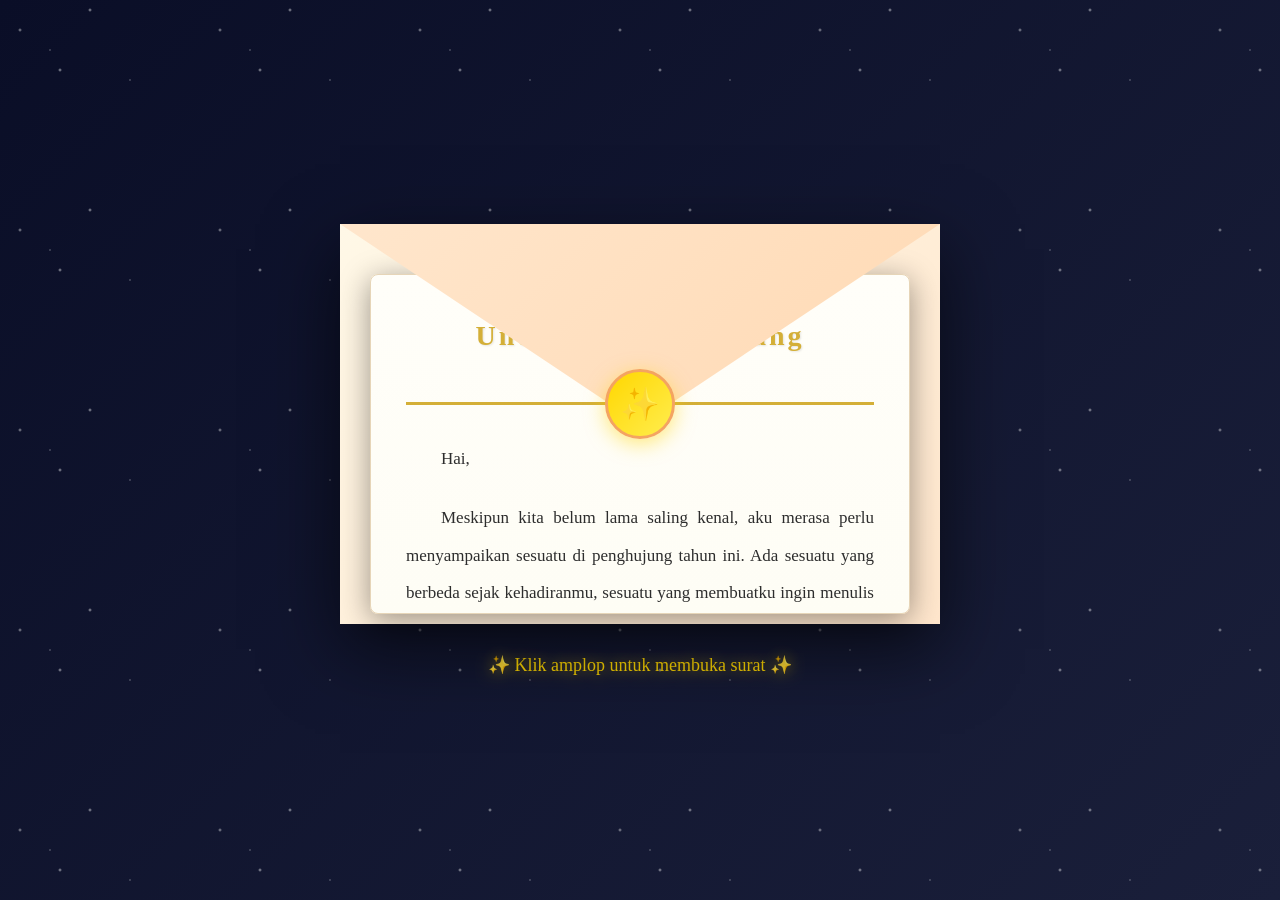
==== letter.html @ b6a17a24 "refactor" ====
<!DOCTYPE html>
<html lang="id">
<head>
    <meta charset="UTF-8">
    <meta name="viewport" content="width=device-width, initial-scale=1.0">
    <title>Surat Untukmu di Penghujung Tahun</title>
    <style>
        *,
        *::after,
        *::before {
            padding: 0;
            margin: 0;
            box-sizing: border-box;
        }

        :root {
            --dark-color: #0a0e27;
        }

        body {
            font-family: 'Georgia', serif;
            min-height: 100vh;
            display: flex;
            justify-content: center;
            align-items: center;
            padding: 20px;
            overflow: hidden;
            background: linear-gradient(135deg, #0a0e27 0%, #1a1f3a 100%);
        }

        .night {
            position: fixed;
            left: 0;
            top: 0;
            width: 100%;
            height: 100%;
            background-image: 
                radial-gradient(2px 2px at 20px 30px, #eee, rgba(0,0,0,0)),
                radial-gradient(2px 2px at 60px 70px, #fff, rgba(0,0,0,0)),
                radial-gradient(1px 1px at 50px 50px, #fff, rgba(0,0,0,0)),
                radial-gradient(1px 1px at 130px 80px, #fff, rgba(0,0,0,0)),
                radial-gradient(2px 2px at 90px 10px, #fff, rgba(0,0,0,0));
            background-repeat: repeat;
            background-size: 200px 200px;
            animation: twinkle 5s ease-in-out infinite;
            opacity: 0.6;
        }

        @keyframes twinkle {
            0%, 100% { opacity: 0.6; }
            50% { opacity: 0.3; }
        }

        .envelope-wrapper {
            position: relative;
            width: 100%;
            max-width: 600px;
            z-index: 10;
            animation: fadeIn 1.5s ease-out;
        }

        @keyframes fadeIn {
            from {
                opacity: 0;
                transform: translateY(50px);
            }
            to {
                opacity: 1;
                transform: translateY(0);
            }
        }

        .envelope {
            position: relative;
            width: 100%;
            height: 400px;
            background: linear-gradient(135deg, #fff8e7 0%, #ffe6cc 100%);
            border-radius: 0;
            box-shadow: 0 25px 70px rgba(0,0,0,0.6);
            cursor: pointer;
            transition: transform 0.3s ease;
            overflow: visible;
        }

        .envelope:hover {
            transform: scale(1.02);
        }

        .envelope-flap {
            position: absolute;
            top: 0;
            left: 0;
            width: 100%;
            height: 200px;
            background: linear-gradient(135deg, #ffe6cc 0%, #ffd9b3 100%);
            clip-path: polygon(0 0, 50% 100%, 100% 0);
            transform-origin: top center;
            transition: transform 1.3s cubic-bezier(0.4, 0, 0.2, 1);
            z-index: 3;
            box-shadow: 0 4px 12px rgba(0,0,0,0.3);
        }

        .envelope.opened .envelope-flap {
            transform: rotateX(180deg);
        }

        .envelope-seal {
            position: absolute;
            top: 180px;
            left: 50%;
            transform: translate(-50%, -50%);
            width: 70px;
            height: 70px;
            background: linear-gradient(135deg, #ffd700 0%, #ffed4e 100%);
            border-radius: 50%;
            z-index: 4;
            display: flex;
            align-items: center;
            justify-content: center;
            font-size: 32px;
            box-shadow: 0 5px 20px rgba(255, 215, 0, 0.5);
            transition: opacity 0.4s ease;
            border: 3px solid #f4a460;
        }

        .envelope.opened .envelope-seal {
            opacity: 0;
        }

        .letter {
            position: absolute;
            top: 50px;
            left: 50%;
            transform: translateX(-50%);
            width: 90%;
            height: 340px;
            background: linear-gradient(to bottom, #fffef9 0%, #fefdf5 100%);
            border-radius: 8px;
            padding: 45px 35px;
            box-shadow: 0 6px 30px rgba(0,0,0,0.4);
            transition: all 1.3s cubic-bezier(0.4, 0, 0.2, 1);
            z-index: 2;
            overflow-y: auto;
            border: 1px solid #e6d5b8;
        }

        .envelope.opened .letter {
            top: -80px;
            transform: translateX(-50%) scale(1.05);
        }

        .letter-header {
            text-align: center;
            margin-bottom: 35px;
            color: #d4af37;
            font-size: 28px;
            font-weight: bold;
            border-bottom: 3px solid #d4af37;
            padding-bottom: 18px;
            letter-spacing: 3px;
            text-shadow: 1px 1px 2px rgba(0,0,0,0.1);
        }

        .letter-content {
            color: #2d2d2d;
            line-height: 2.2;
            font-size: 17px;
            text-align: justify;
        }

        .letter-content p {
            margin-bottom: 22px;
            text-indent: 35px;
        }

        .letter-content p:first-of-type {
            margin-top: 10px;
        }

        .letter-signature {
            margin-top: 45px;
            text-align: right;
            font-style: italic;
            color: #8b7355;
            font-size: 19px;
            font-weight: bold;
        }

        .instruction {
            text-align: center;
            color: #ffd700;
            margin-top: 30px;
            font-size: 18px;
            animation: pulse 2.5s ease-in-out infinite;
            text-shadow: 0 0 15px rgba(255, 215, 0, 0.7);
            font-weight: 500;
        }

        @keyframes pulse {
            0%, 100% { opacity: 1; transform: scale(1); }
            50% { opacity: 0.5; transform: scale(0.97); }
        }

        .letter::-webkit-scrollbar {
            width: 8px;
        }

        .letter::-webkit-scrollbar-track {
            background: #f9f7f0;
            border-radius: 10px;
        }

        .letter::-webkit-scrollbar-thumb {
            background: #d4af37;
            border-radius: 10px;
        }

        .letter::-webkit-scrollbar-thumb:hover {
            background: #b8941f;
        }

        .stars {
            position: fixed;
            width: 100%;
            height: 100%;
            pointer-events: none;
            overflow: hidden;
            z-index: 1;
        }

        .star {
            position: absolute;
            font-size: 20px;
            animation: floatStar 6s ease-in infinite;
            opacity: 0;
        }

        @keyframes floatStar {
            0% {
                transform: translateY(100vh) rotate(0deg);
                opacity: 0;
            }
            10% {
                opacity: 1;
            }
            90% {
                opacity: 1;
            }
            100% {
                transform: translateY(-30vh) rotate(360deg);
                opacity: 0;
            }
        }

        @media (max-width: 600px) {
            .letter {
                padding: 35px 25px;
            }
            
            .letter-header {
                font-size: 24px;
            }
            
            .letter-content {
                font-size: 15px;
            }
            
            .envelope {
                height: 350px;
            }
        }
    </style>
</head>
<body>
    <div class="night"></div>
    <div class="stars" id="stars"></div>

    <div class="envelope-wrapper">
        <div class="envelope" id="envelope" onclick="openEnvelope()">
            <div class="envelope-flap"></div>
            <div class="envelope-seal">✨</div>
            <div class="letter">
                <div class="letter-header">Untuk Seseorang yang Istimewa</div>
                <div class="letter-content">
                    <p>Hai,</p>
                    <p>Meskipun kita belum lama saling kenal, aku merasa perlu menyampaikan sesuatu di penghujung tahun ini. Ada sesuatu yang berbeda sejak kehadiranmu, sesuatu yang membuatku ingin menulis surat ini.</p>
                    <p>Dalam waktu singkat kita berkenalan, aku sudah melihat sekilas tentang siapa dirimu. Caramu berbicara, caramu melihat dunia, dan energi yang kamu pancarkan, semuanya meninggalkan kesan yang mendalam. Aku penasaran dan ingin tahu lebih banyak tentangmu.</p>
                    <p>Mungkin ini terdengar terburu-buru, tapi ada kalanya kita bertemu seseorang yang langsung membuat kita merasa nyaman. Kamu adalah orang seperti itu bagiku. Di akhir tahun yang penuh kejutan ini, bertemu denganmu adalah salah satu hal yang paling berkesan.</p>
                    <p>Aku tidak tahu apa yang akan terjadi di tahun depan, tapi aku berharap kita bisa terus mengenal satu sama lain. Aku ingin tahu lebih banyak ceritamu, mimpi-mimpimu, dan hal-hal kecil yang membuatmu tersenyum.</p>
                    <p>Selamat tahun baru. Terima kasih sudah menjadi pertemuan yang tak terduga di akhir tahun ini. Semoga 2026 membawa kebahagiaan untukmu, dan semoga kita bisa menciptakan lebih banyak kenangan bersama.</p>
                    <div class="letter-signature">~ Dari seseorang yang penasaran dan berharap ✨</div>
                </div>
            </div>
        </div>
        <div class="instruction" id="instruction">✨ Klik amplop untuk membuka surat ✨</div>
    </div>

    <script>
        function createStar() {
            const star = document.createElement('div');
            star.classList.add('star');
            const stars = ['✨', '⭐', '💫', '🌟'];
            star.innerHTML = stars[Math.floor(Math.random() * stars.length)];
            star.style.left = Math.random() * 100 + '%';
            star.style.animationDelay = Math.random() * 3 + 's';
            star.style.animationDuration = (Math.random() * 3 + 5) + 's';
            document.getElementById('stars').appendChild(star);

            setTimeout(() => {
                star.remove();
            }, 9000);
        }

        setInterval(createStar, 1200);

        let isOpened = false;
        function openEnvelope() {
            if (!isOpened) {
                const envelope = document.getElementById('envelope');
                const instruction = document.getElementById('instruction');
                envelope.classList.add('opened');
                instruction.style.opacity = '0';
                setTimeout(() => {
                    instruction.style.display = 'none';
                }, 400);
                isOpened = true;
            }
        }
    </script>
</body>
</html>
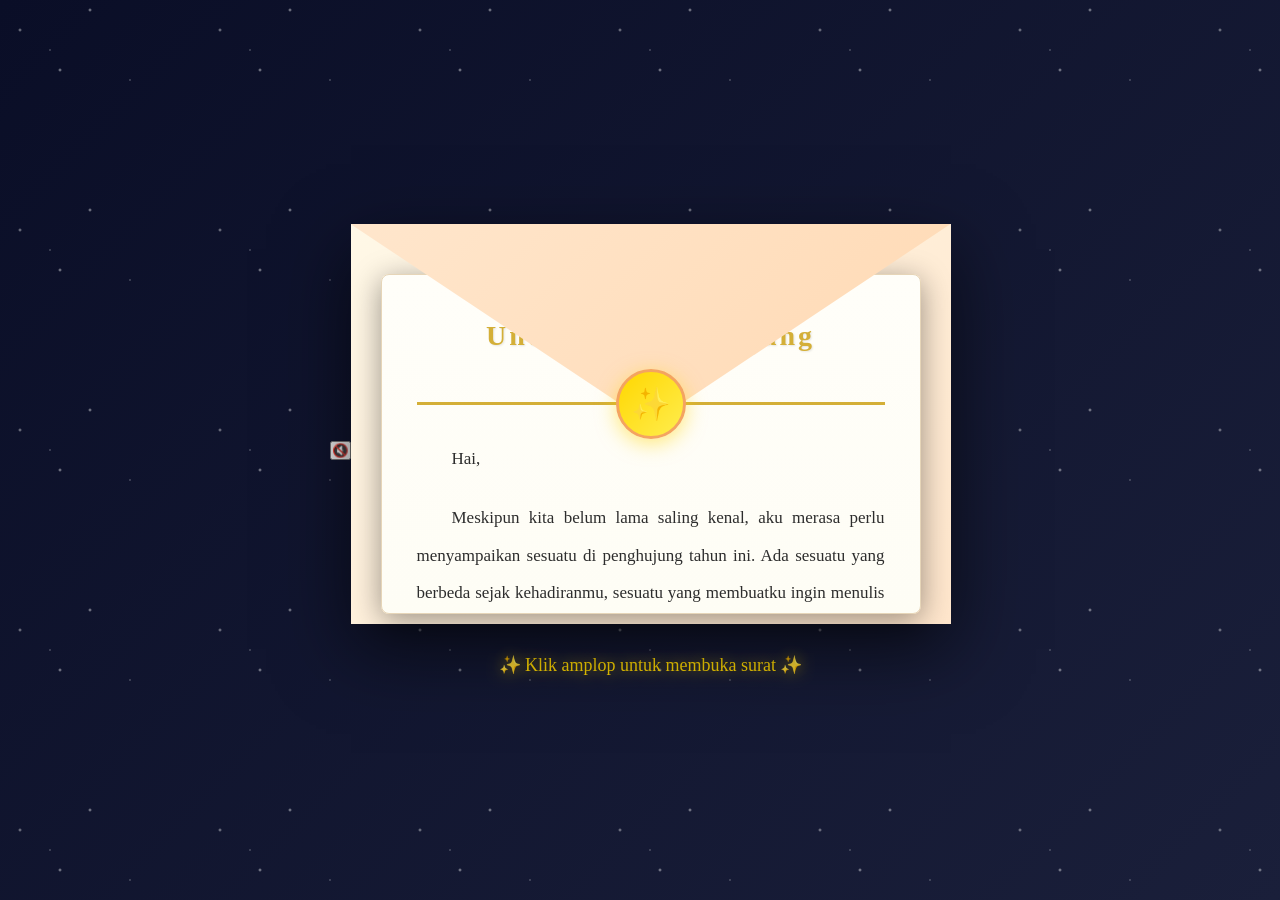
==== commit 9d473764: "FIXIN" ====
--- a/letter.html
+++ b/letter.html
@@ -268,12 +268,44 @@
             .envelope {
                 height: 350px;
             }
+
+            /* TAMBAHAN: Music button styling */
+        #musicToggle {
+            position: fixed;
+            top: 20px;
+            right: 20px;
+            z-index: 1000;
+            background: rgba(212, 175, 55, 0.9);
+            border: none;
+            border-radius: 50%;
+            width: 50px;
+            height: 50px;
+            cursor: pointer;
+            font-size: 24px;
+            box-shadow: 0 4px 15px rgba(0,0,0,0.3);
+            transition: all 0.3s ease;
+        }
+
+        #musicToggle:hover {
+            transform: scale(1.1);
+            box-shadow: 0 6px 20px rgba(255, 215, 0, 0.5);
+        }
         }
     </style>
 </head>
 <body>
     <div class="night"></div>
     <div class="stars" id="stars"></div>
+
+    <!-- TAMBAHAN: Audio Background -->
+    <audio id="bgMusic" loop>
+        <source src="https://cdn.pixabay.com/download/audio/2022/05/27/audio_1808fbf07a.mp3" type="audio/mpeg">
+    </audio>
+
+    <!-- TAMBAHAN: Music Control Button -->
+    <button id="musicToggle">🔇</button>
+
+    <div class="envelope-wrapper">
 
     <div class="envelope-wrapper">
         <div class="envelope" id="envelope" onclick="openEnvelope()">
@@ -312,6 +344,36 @@
         }
 
         setInterval(createStar, 1200);
+        
+        // TAMBAHAN: Music Control
+        const bgMusic = document.getElementById('bgMusic');
+        const musicToggle = document.getElementById('musicToggle');
+        let isMusicPlaying = false;
+
+        musicToggle.addEventListener('click', function() {
+            if (isMusicPlaying) {
+                bgMusic.pause();
+                musicToggle.textContent = '🔇';
+                musicToggle.style.background = 'rgba(212, 175, 55, 0.9)';
+            } else {
+                bgMusic.play();
+                musicToggle.textContent = '🔊';
+                musicToggle.style.background = 'rgba(255, 215, 0, 0.9)';
+            }
+            isMusicPlaying = !isMusicPlaying;
+        });
+
+        // Auto play on first interaction
+        document.addEventListener('click', function autoPlay() {
+            if (!isMusicPlaying) {
+                bgMusic.play();
+                musicToggle.textContent = '🔊';
+                musicToggle.style.background = 'rgba(255, 215, 0, 0.9)';
+                isMusicPlaying = true;
+            }
+            document.removeEventListener('click', autoPlay);
+        }, { once: true });
+        // END TAMBAHAN
 
         let isOpened = false;
         function openEnvelope() {
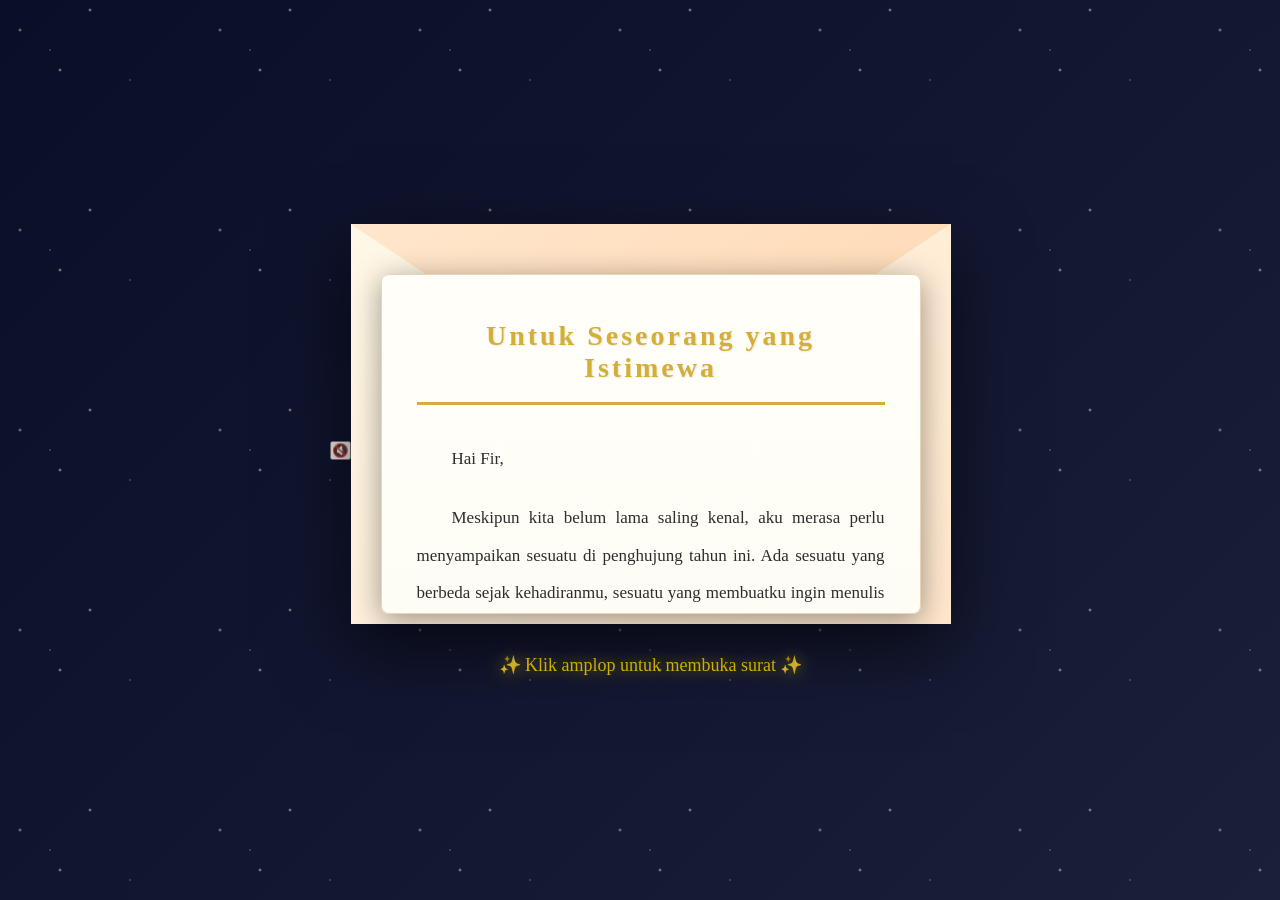
==== commit b92d0354: "fix dah capek" ====
--- a/letter.html
+++ b/letter.html
@@ -139,11 +139,10 @@
             padding: 45px 35px;
             box-shadow: 0 6px 30px rgba(0,0,0,0.4);
             transition: all 1.3s cubic-bezier(0.4, 0, 0.2, 1);
-            z-index: 2;
+            z-index: 5;  /* ← UBAH DARI 2 JADI 5 atau lebih tinggi */
             overflow-y: auto;
             border: 1px solid #e6d5b8;
         }
-
         .envelope.opened .letter {
             top: -80px;
             transform: translateX(-50%) scale(1.05);
@@ -299,7 +298,7 @@
 
     <!-- TAMBAHAN: Audio Background -->
     <audio id="bgMusic" loop>
-        <source src="https://cdn.pixabay.com/download/audio/2022/05/27/audio_1808fbf07a.mp3" type="audio/mpeg">
+        <source src="music/Lugia - Memikat ( Official Lyric Video ).mp3" type="audio/mpeg">
     </audio>
 
     <!-- TAMBAHAN: Music Control Button -->
@@ -314,13 +313,13 @@
             <div class="letter">
                 <div class="letter-header">Untuk Seseorang yang Istimewa</div>
                 <div class="letter-content">
-                    <p>Hai,</p>
+                    <p>Hai Fir,</p>
                     <p>Meskipun kita belum lama saling kenal, aku merasa perlu menyampaikan sesuatu di penghujung tahun ini. Ada sesuatu yang berbeda sejak kehadiranmu, sesuatu yang membuatku ingin menulis surat ini.</p>
                     <p>Dalam waktu singkat kita berkenalan, aku sudah melihat sekilas tentang siapa dirimu. Caramu berbicara, caramu melihat dunia, dan energi yang kamu pancarkan, semuanya meninggalkan kesan yang mendalam. Aku penasaran dan ingin tahu lebih banyak tentangmu.</p>
                     <p>Mungkin ini terdengar terburu-buru, tapi ada kalanya kita bertemu seseorang yang langsung membuat kita merasa nyaman. Kamu adalah orang seperti itu bagiku. Di akhir tahun yang penuh kejutan ini, bertemu denganmu adalah salah satu hal yang paling berkesan.</p>
                     <p>Aku tidak tahu apa yang akan terjadi di tahun depan, tapi aku berharap kita bisa terus mengenal satu sama lain. Aku ingin tahu lebih banyak ceritamu, mimpi-mimpimu, dan hal-hal kecil yang membuatmu tersenyum.</p>
                     <p>Selamat tahun baru. Terima kasih sudah menjadi pertemuan yang tak terduga di akhir tahun ini. Semoga 2026 membawa kebahagiaan untukmu, dan semoga kita bisa menciptakan lebih banyak kenangan bersama.</p>
-                    <div class="letter-signature">~ Dari seseorang yang penasaran dan berharap ✨</div>
+                    <div class="letter-signature">~ From Radhit yang Tampan dan Manis ✨</div>
                 </div>
             </div>
         </div>
@@ -363,16 +362,26 @@
             isMusicPlaying = !isMusicPlaying;
         });
 
-        // Auto play on first interaction
-        document.addEventListener('click', function autoPlay() {
-            if (!isMusicPlaying) {
-                bgMusic.play();
-                musicToggle.textContent = '🔊';
-                musicToggle.style.background = 'rgba(255, 215, 0, 0.9)';
-                isMusicPlaying = true;
-            }
-            document.removeEventListener('click', autoPlay);
-        }, { once: true });
+        // Auto play music saat halaman load
+        window.addEventListener('load', function() {
+            setTimeout(() => {
+                bgMusic.play().then(() => {
+                    musicToggle.textContent = '🔊';
+                    musicToggle.style.background = 'rgba(255, 215, 0, 0.9)';
+                    isMusicPlaying = true;
+                }).catch(err => {
+                    console.log('Autoplay prevented, waiting for user interaction');
+                    document.addEventListener('click', function playOnClick() {
+                        bgMusic.play().then(() => {
+                            musicToggle.textContent = '🔊';
+                            musicToggle.style.background = 'rgba(255, 215, 0, 0.9)';
+                            isMusicPlaying = true;
+                        }).catch(e => console.log(e));
+                        document.removeEventListener('click', playOnClick);
+                    }, { once: true });
+                });
+            }, 500);
+        });
         // END TAMBAHAN
 
         let isOpened = false;
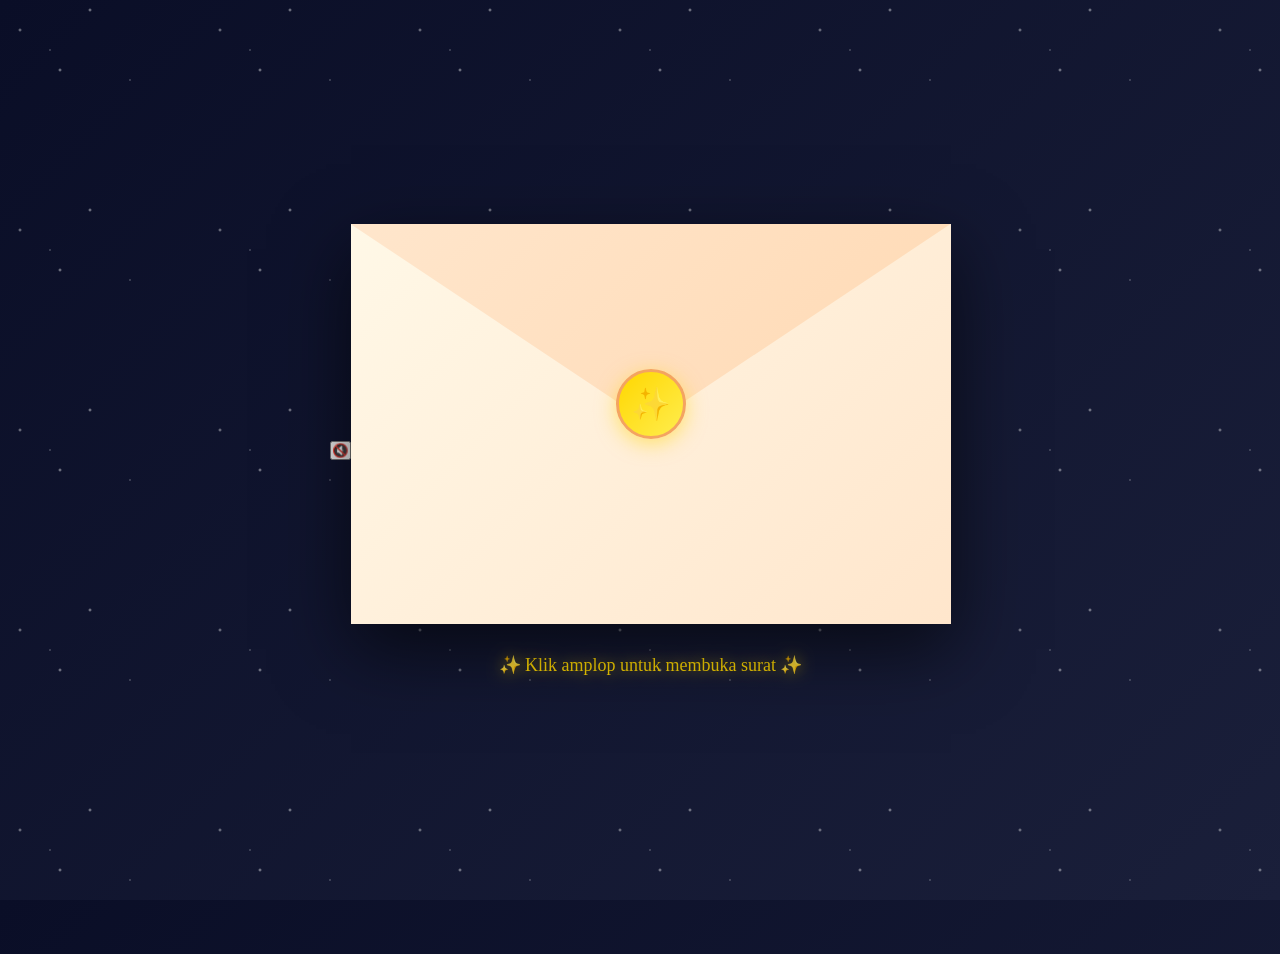
==== commit 15e8231d: "fix deh" ====
--- a/letter.html
+++ b/letter.html
@@ -95,13 +95,14 @@
             background: linear-gradient(135deg, #ffe6cc 0%, #ffd9b3 100%);
             clip-path: polygon(0 0, 50% 100%, 100% 0);
             transform-origin: top center;
-            transition: transform 1.3s cubic-bezier(0.4, 0, 0.2, 1);
+            transition: transform 1.3s cubic-bezier(0.4, 0, 0.2, 1), opacity 0.8s ease;  /* ← TAMBAHKAN opacity transition */
             z-index: 3;
             box-shadow: 0 4px 12px rgba(0,0,0,0.3);
         }
 
         .envelope.opened .envelope-flap {
             transform: rotateX(180deg);
+            opacity: 0;  /* ← Flap hilang saat dibuka */
         }
 
         .envelope-seal {
@@ -131,7 +132,7 @@
             position: absolute;
             top: 50px;
             left: 50%;
-            transform: translateX(-50%);
+            transform: translateX(-50%) translateY(100%);  /* ← UBAH: Sembunyikan di dalam amplop */
             width: 90%;
             height: 340px;
             background: linear-gradient(to bottom, #fffef9 0%, #fefdf5 100%);
@@ -139,13 +140,17 @@
             padding: 45px 35px;
             box-shadow: 0 6px 30px rgba(0,0,0,0.4);
             transition: all 1.3s cubic-bezier(0.4, 0, 0.2, 1);
-            z-index: 5;  /* ← UBAH DARI 2 JADI 5 atau lebih tinggi */
+            z-index: 2;
             overflow-y: auto;
             border: 1px solid #e6d5b8;
-        }
+            opacity: 0;  /* ← TAMBAHKAN: Tidak terlihat dulu */
+        }
+
         .envelope.opened .letter {
             top: -80px;
-            transform: translateX(-50%) scale(1.05);
+            transform: translateX(-50%) translateY(0) scale(1.05);  /* ← UBAH: Kertas keluar */
+            opacity: 1;  /* ← TAMBAHKAN: Muncul */
+            z-index: 10;  /* ← TAMBAHKAN: Di atas semua */
         }
 
         .letter-header {
@@ -193,6 +198,7 @@
             animation: pulse 2.5s ease-in-out infinite;
             text-shadow: 0 0 15px rgba(255, 215, 0, 0.7);
             font-weight: 500;
+            transition: opacity 0.4s ease;
         }
 
         @keyframes pulse {
